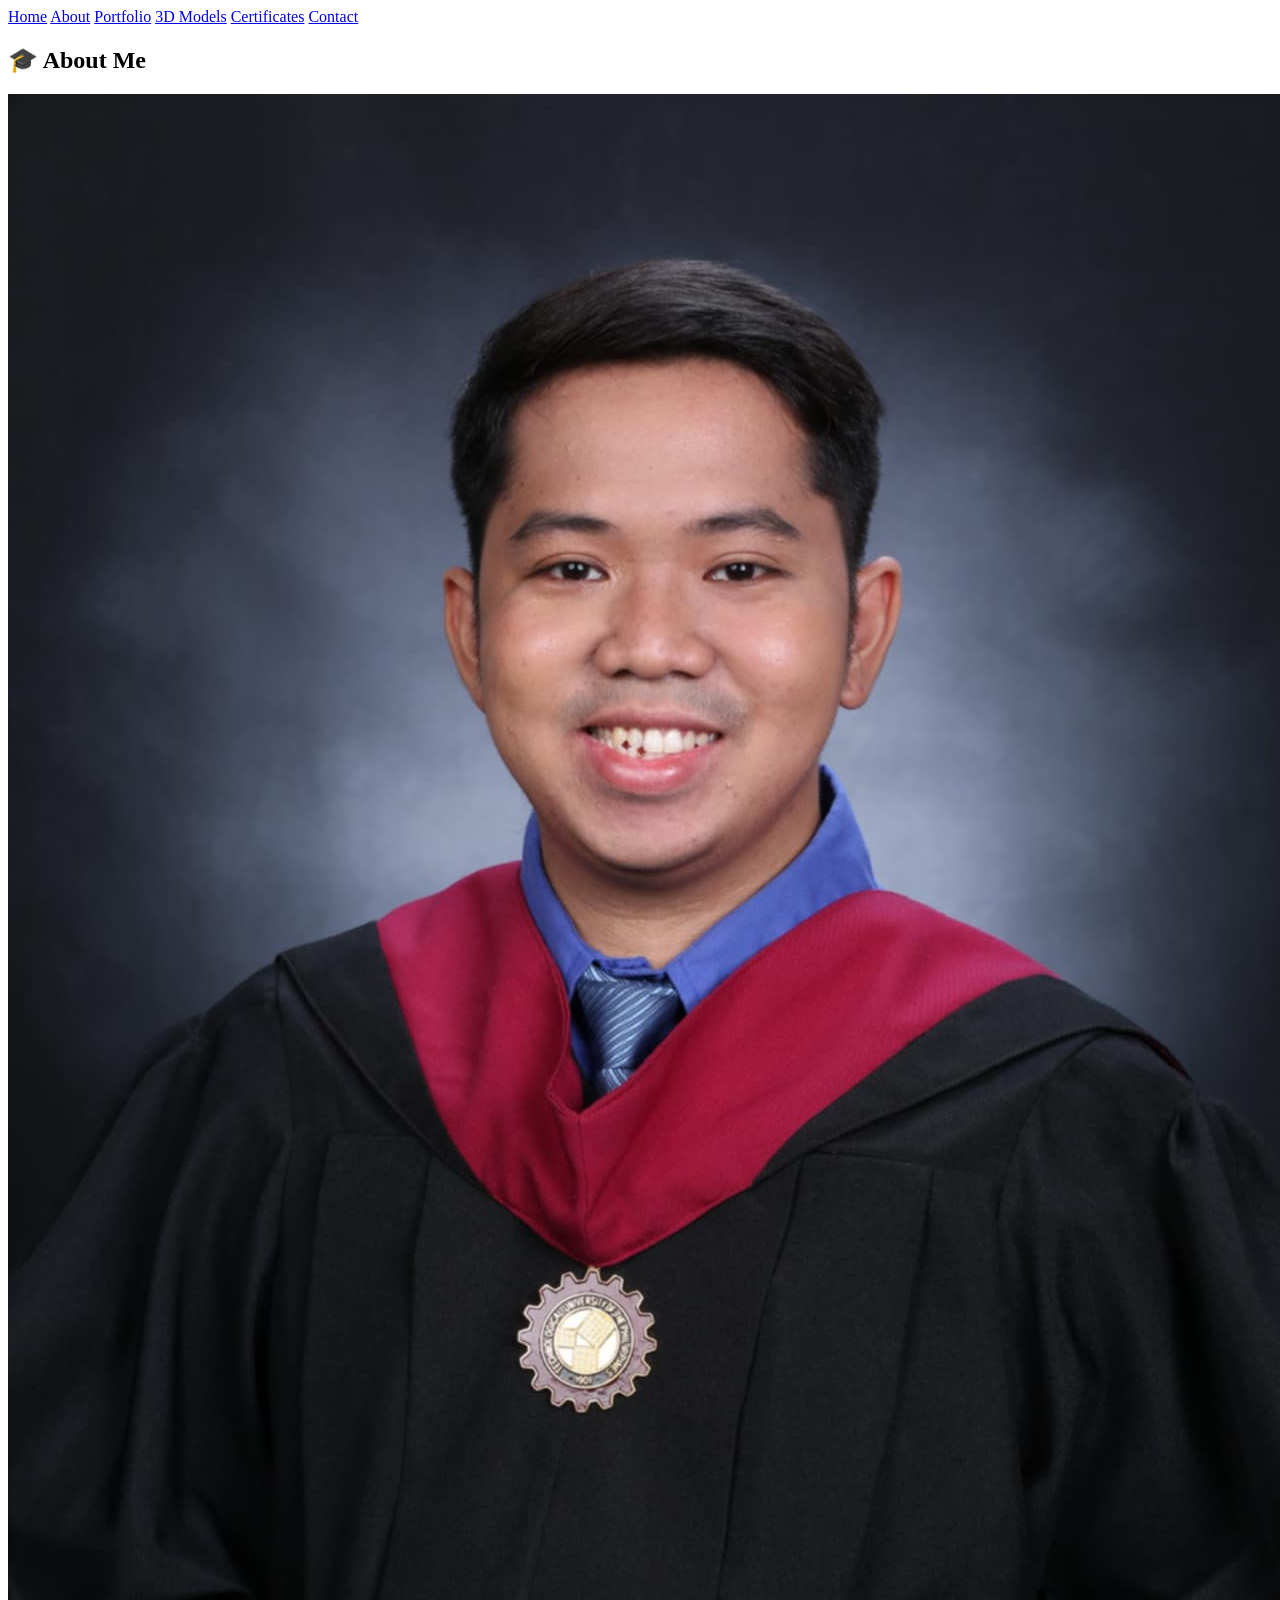
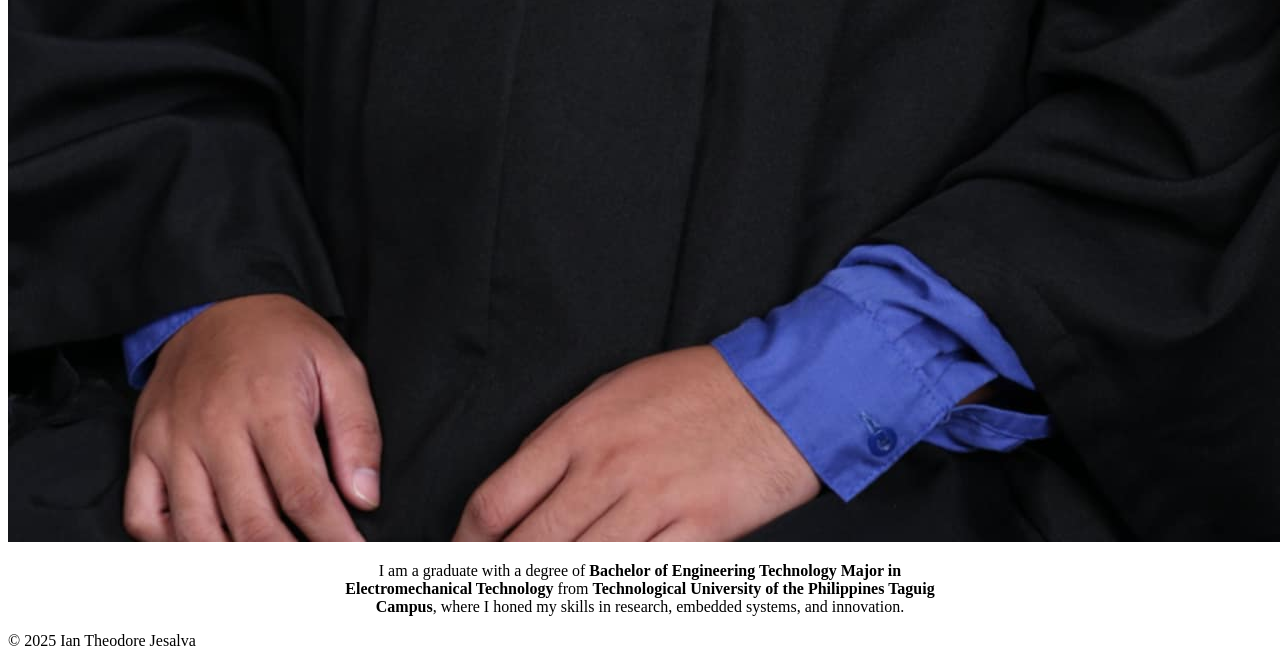
==== about.html @ b6486375 "Add files via upload" ====
<!DOCTYPE html>
<html lang="en">
<head>
  <meta charset="UTF-8" />
  <meta name="viewport" content="width=device-width, initial-scale=1.0" />
  <title>About Me | Ian Theodore Jesalva</title>
  <link rel="stylesheet" href="style.css">
</head>
<body>
  <!-- Navbar -->
  <nav>
    <a href="index.html">Home</a>
    <a href="about.html">About</a>
    <a href="portfolio.html">Portfolio</a>
    <a href="models.html">3D Models</a>
    <a href="certificates.html">Certificates</a>
    <a href="contact.html">Contact</a>
  </nav>

  <section id="graduate">
    <h2>🎓 About Me</h2>
    <img src="images/grad-pic.jpg" alt="Graduation Photo" class="grad-highlight">
    <p style="text-align:center; max-width:600px; margin:1rem auto;">
      I am a graduate with a degree of <strong>Bachelor of Engineering Technology Major in Electromechanical Technology</strong> from <strong>Technological University of the Philippines Taguig Campus</strong>, where I honed my skills in research, embedded systems, and innovation.
    </p>
  </section>

  <footer>
    <p>&copy; 2025 Ian Theodore Jesalva</p>
  </footer>
</body>
</html>
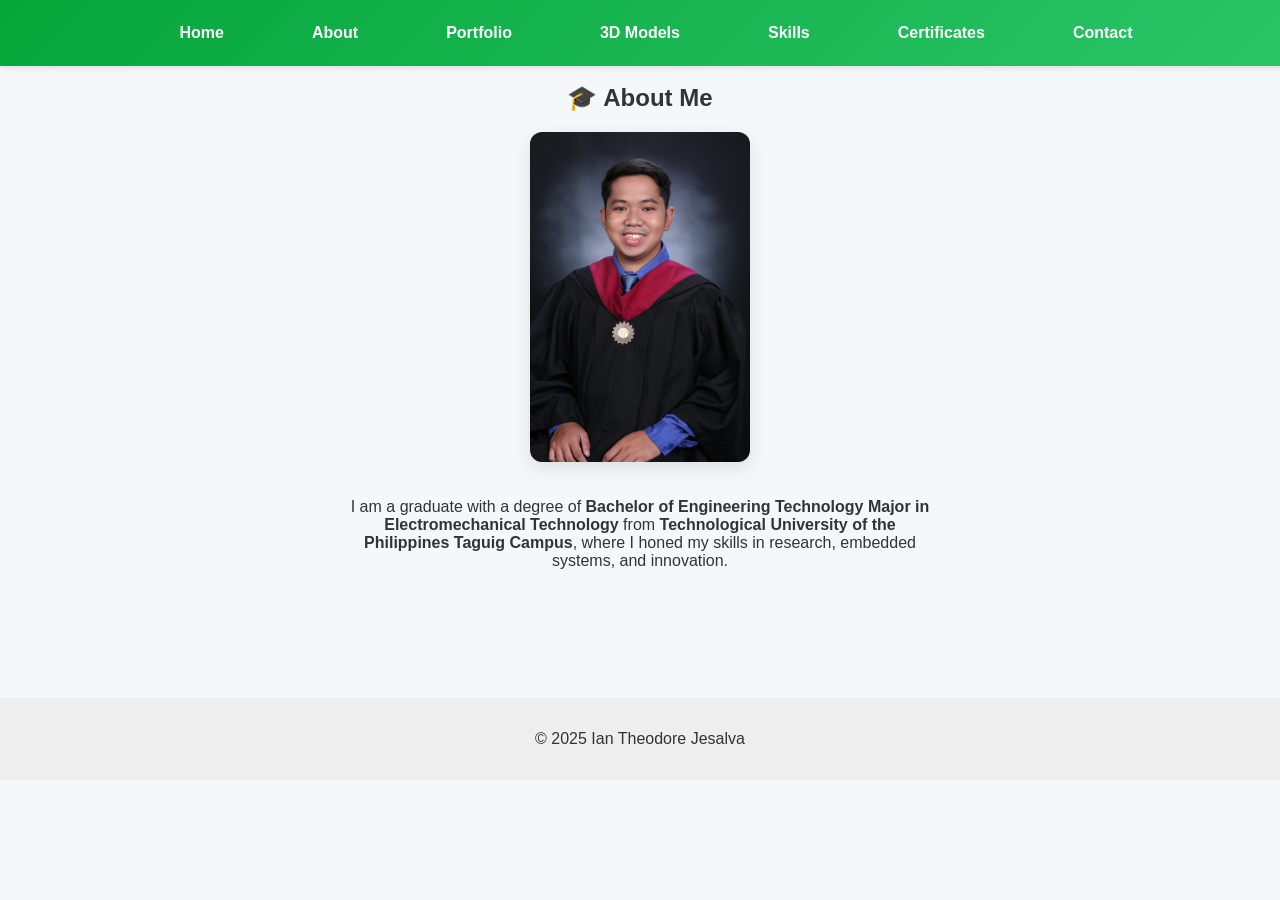
==== commit dc934ed0: "Add files via upload" ====
--- a/about.html
+++ b/about.html
@@ -13,6 +13,7 @@
     <a href="about.html">About</a>
     <a href="portfolio.html">Portfolio</a>
     <a href="models.html">3D Models</a>
+    <a href="skills.html">Skills</a>
     <a href="certificates.html">Certificates</a>
     <a href="contact.html">Contact</a>
   </nav>
--- a/style.css
+++ b/style.css
@@ -0,0 +1,355 @@
+body {
+      font-family: 'Inter', sans-serif;
+      color: #333;
+      background: #f5f8fa;
+      margin: 0; padding: 0;
+    }
+    header {
+      height: 50vh;
+      background: linear-gradient(135deg, #05A63A 0%, #2BC568 100%);
+      display: flex;
+      flex-direction: column;
+      justify-content: center;
+      align-items: center;
+      color: white;
+      text-align: center;
+      padding: 0 1rem;
+    }
+    header h1 {
+      font-size: 3rem;
+      margin: 0;
+    }
+    header p {
+      font-size: 1.25rem;
+      margin: 1rem 0 2rem;
+    }
+    .btn-primary {
+    background: linear-gradient(to right, #05A63A, #2BC568);
+    color: white;
+    border: 0;
+    padding: 0.85rem 1.75rem;
+    font-size: 1.05rem;
+    border-radius: 50px;
+    cursor: pointer;
+    font-weight: 600;
+    transition: all 0.3s ease;
+    box-shadow: 0 4px 14px rgba(0, 0, 0, 0.1);
+  }
+
+  .btn-primary:hover {
+    background: linear-gradient(to right, #04852e, #1fb859);
+    transform: translateY(-3px);
+    box-shadow: 0 6px 20px rgba(0, 0, 0, 0.15);
+  }
+
+    nav {
+      position: fixed;
+      top: 0; left: 0; width: 100%;
+      display: flex;
+      justify-content: center;
+      background: rgba(0, 51, 102, 0.75);
+      padding: 0.5rem 0;
+      z-index: 100;
+    }
+    nav a {
+      margin: 0 1.5rem;
+      color: white; text-decoration: none;
+      font-weight: 500;
+    }
+    nav a:hover {
+      color: #2BC568;
+    }
+    section {
+      padding: 5rem 1rem;
+      max-width: 1000px;
+      margin: 0 auto;
+    }
+    .tabs {
+      text-align: center;
+      margin-bottom: 2rem;
+    }
+    .tabs button {
+      background: #e0e0e0;
+      border: none;
+      padding: 0.75rem 1.5rem;
+      margin: 0 0.5rem;
+      border-radius: 20px;
+      font-weight: bold;
+      cursor: pointer;
+    }
+    .tabs button.active {
+      background: #05A63A;
+      color: white;
+    }
+    .projects-grid {
+      display: grid;
+      grid-template-columns: repeat(auto-fill,minmax(280px,1fr));
+      gap: 2rem;
+    }
+    .card {
+      background: white;
+      border-radius: 12px;
+      overflow: hidden;
+      box-shadow: 0 8px 24px rgba(0,0,0,0.1);
+      cursor: pointer;
+      transition: transform 0.3s ease, box-shadow 0.3s ease;
+    }
+    .card:hover {
+      transform: translateY(-6px);
+      box-shadow: 0 12px 32px rgba(0,0,0,0.15);
+    }
+    .card img {
+      width: 100%;
+      height: 150px;
+      object-fit: cover;
+    }
+    .card h4 {
+      margin: 0;
+      padding: 1rem 1rem 0;
+      font-size: 1.25rem;
+      color: #004080;
+    }
+    .card p {
+      padding: 0 1rem 1rem;
+      font-size: 0.95rem;
+      color: #555;
+    }
+    .modal {
+      position: fixed;
+      top: 0; left: 0;
+      width: 100%; height: 100%;
+      background-color: rgba(0, 0, 0, 0.5);
+      display: flex;
+      align-items: center;
+      justify-content: center;
+      z-index: 1000;
+      opacity: 0;
+      pointer-events: none;
+      transition: opacity 0.3s ease;
+    }
+    .modal.show {
+      opacity: 1;
+      pointer-events: auto;
+    }
+    .modal-content {
+      background: white;
+      padding: 2rem;
+      border-radius: 10px;
+      max-width: 500px;
+      text-align: left;
+      position: relative;
+      box-shadow: 0 10px 25px rgba(0, 0, 0, 0.2);
+    }
+    .modal-close {
+      position: absolute;
+      top: 10px;
+      right: 15px;
+      font-size: 1.2rem;
+      cursor: pointer;
+    }
+    footer {
+      text-align: center;
+      padding: 1rem;
+      background: #eee;
+      margin-top: 3rem;
+    }
+    .card img {
+      width: 100%;
+      height: 150px;
+      object-fit: cover;
+      background-color: #ddd;
+    }
+    #certificates {
+  padding: 4rem 1rem;
+  max-width: 900px;
+  margin: 0 auto;
+}
+
+#certificates h2 {
+  font-size: 2rem;
+  text-align: center;
+  margin-bottom: 2rem;
+  color: #004080;
+}
+
+.cert-list {
+  display: flex;
+  flex-direction: column;
+  gap: 1.5rem;
+}
+
+.cert-item {
+  display: flex;
+  justify-content: space-between;
+  align-items: flex-start;
+  background: linear-gradient(135deg, #f9f9f9 0%, #f0f4f8 100%);
+  padding: 1.2rem 1.5rem;
+  border-left: 5px solid #05A63A;
+  border-radius: 10px;
+  box-shadow: 0 4px 10px rgba(0,0,0,0.05);
+  transition: box-shadow 0.3s ease, transform 0.2s ease;
+}
+
+.cert-item:hover {
+  box-shadow: 0 6px 16px rgba(0,0,0,0.08);
+  transform: translateY(-3px);
+}
+
+.cert-info {
+  max-width: 80%;
+}
+
+.cert-info strong {
+  font-size: 1.1rem;
+  color: #004080;
+}
+
+.cert-info p {
+  margin: 0.3rem 0 0;
+  color: #444;
+  font-size: 0.95rem;
+}
+
+.cert-item a {
+  font-size: 0.95rem;
+  font-weight: 600;
+  background: #05A63A;
+  color: white;
+  padding: 0.4rem 0.9rem;
+  border-radius: 20px;
+  text-decoration: none;
+  transition: background 0.3s ease;
+  white-space: nowrap;
+}
+
+.cert-item a:hover {
+  background: #04852e;
+}
+.cert-item:nth-child(even) {
+  background: linear-gradient(135deg, #eef3f8 0%, #e4ebf1 100%);
+}
+.about-wrapper {
+  display: flex;
+  align-items: center;
+  gap: 2rem;
+  flex-wrap: wrap;
+}
+
+.grad-pic {
+  width: 180px;
+  height: 180px;
+  object-fit: cover;
+  border-radius: 50%;
+  border: 4px solid #05A63A;
+  box-shadow: 0 4px 12px rgba(0,0,0,0.1);
+}
+#graduate {
+  text-align: center;
+  padding: 4rem 1rem;
+}
+
+.grad-highlight {
+  width: 220px;
+  border-radius: 12px;
+  box-shadow: 0 6px 20px rgba(0,0,0,0.1);
+  margin-bottom: 1rem;
+}
+
+/* Navbar */
+nav {
+  display: flex;
+  justify-content: center;
+  gap: 1.5rem;
+  background: linear-gradient(135deg, #05A63A 0%, #2BC568 100%); /* soft green gradient */
+  padding: 1rem;
+  border-bottom: none; /* cleaner without harsh line */
+  box-shadow: 0 2px 6px rgba(0,0,0,0.1); /* subtle depth */
+}
+
+/* Navbar links */
+nav a {
+  position: relative;
+  text-decoration: none;
+  color: #fff; /* white looks cleaner on green */
+  font-weight: 600;
+  padding: 0.5rem;
+  transition: color 0.3s ease;
+}
+
+/* Hover underline animation */
+nav a::after {
+  content: "";
+  position: absolute;
+  left: 0;
+  bottom: 0;
+  width: 0;
+  height: 3px;
+  background: #fff; /* underline in white */
+  transition: width 0.3s ease;
+  border-radius: 3px;
+}
+
+nav a:hover {
+  color: #f0f0f0;
+}
+
+nav a:hover::after {
+  width: 100%;
+}
+
+/* Active link (current page) */
+nav a.active {
+  color: #fff;
+}
+
+nav a.active::after {
+  width: 100%;
+}
+
+/* Skills Page */
+#skills-page {
+  padding: 60px 20px;
+  max-width: 1100px;
+  margin: auto;
+}
+
+#skills-page h1 {
+  text-align: center;
+  margin-bottom: 40px;
+}
+
+.skills-container {
+  display: grid;
+  grid-template-columns: repeat(auto-fit, minmax(250px, 1fr));
+  gap: 25px;
+}
+
+.skill-category {
+  background: #ffffff;
+  padding: 20px;
+  border-radius: 12px;
+  box-shadow: 0 5px 15px rgba(0,0,0,0.1);
+}
+
+.skill-category h3 {
+  margin-bottom: 12px;
+}
+
+.skill-category ul {
+  list-style: none;
+  padding-left: 0;
+}
+
+.skill-category ul li {
+  padding: 6px 0;
+  border-bottom: 1px solid #eee;
+  font-size: 0.95rem;
+}
+
+/* Active Nav Link */
+nav a.active {
+  font-weight: bold;
+  border-bottom: 2px solid #333;
+}
+
+
